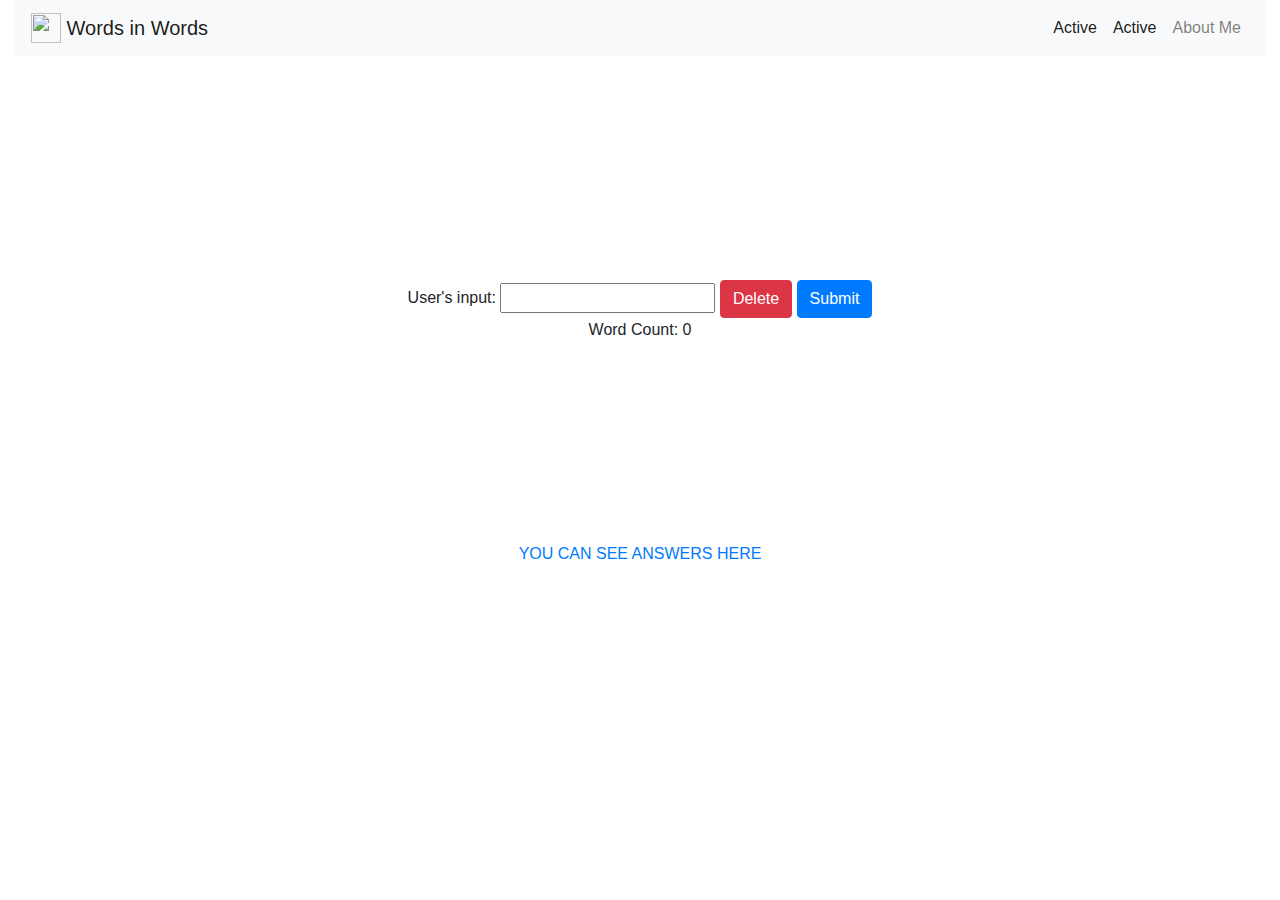
==== words-in-words-game-frontend/html/main.html @ d7725d17 "change html" ====
<!doctype html>
<html lang="en">
  <head>
    <title>Main</title>
    <!-- Required meta tags -->
    <meta charset="utf-8">
    <meta name="viewport" content="width=device-width, initial-scale=1, shrink-to-fit=no">

    <!-- Bootstrap CSS -->
    <link rel="stylesheet" href="https://stackpath.bootstrapcdn.com/bootstrap/4.3.1/css/bootstrap.min.css" integrity="sha384-ggOyR0iXCbMQv3Xipma34MD+dH/1fQ784/j6cY/iJTQUOhcWr7x9JvoRxT2MZw1T" crossorigin="anonymous">
    <link rel="stylesheet"  type="text/css" href="../styles/styles.css">
  </head>
  <body >
    <div class="container-fluid">
        <nav class="navbar navbar-expand-lg navbar-light bg-light">
            <a class="navbar-brand" href="../html/index.html">
                <img src="../image/W.png" width="30" height="30" class="d-inline-block align-top" alt="">
                <span>Words in Words</span>
            </a>
            <button class="navbar-toggler" type="button" data-toggle="collapse" data-target="#navbarNav" aria-controls="navbarNav" aria-expanded="false" aria-label="Toggle navigation">
                <span class="navbar-toggler-icon"></span>
            </button>
            <div class="collapse navbar-collapse justify-content-end" id="navbarNav">
                <ul class="navbar-nav">
                    <li class="nav-item">
                        <a class="nav-link active" href="../html/index.html">Active</a>
                    </li>
                    <li class="nav-item">
                        <a class="nav-link active" href="../html/index.html">Active</a>
                    </li>
                    <li class="nav-item">
                        <a class="nav-link" href="https://github.com/Rachel19940227">About Me</a>
                    </li>
                </ul>
            </div>
        </nav>
    </div>
    <div id="mainBody" class="d-flex justify-content-center align-items-center" style="min-height: 80vh;">
        <div class="container text-center">
            <div>
                <h1 id="userInputDisplay"></h1>
            </div>
            <div id="letterContainer" style="margin: 30px;"></div>
            <!-- Start of form -->
            <form id="wordForm">
                <label for="inputWord">User's input:</label>
                <input type="text" id="inputWord" name="inputWord">
                <button type="button" class="btn btn-danger" onclick="deleteLetter()">Delete</button>
                <button type="submit" id="submitButton" class="btn btn-primary">Submit</button>
            </form>
            <script src="https://code.jquery.com/jquery-3.6.0.min.js"></script>
            <div id="wordCount">Word Count: 0</div> <!-- Add the word count box -->
            <div id="resultDiv"></div>
            <div id="existingWordsBox" style="height: 200px"></div>
            <p id="link"><a href="../html/answers.html" id="searchLink">YOU CAN SEE ANSWERS HERE</a></p> 
            
        </div>
    </div>
    <!-- Optional JavaScript -->
    <!-- jQuery first, then Popper.js, then Bootstrap JS -->
    <script src="https://code.jquery.com/jquery-3.3.1.slim.js" integrity="sha384-q8i/X+965DzO0rT7abK41JStQIAqVgRVzpbzo5smXKp4YfRvH+8abtTE1Pi6jizo" crossorigin="anonymous"></script>
    <script src="https://cdnjs.cloudflare.com/ajax/libs/popper.js/1.14.7/umd/popper.min.js" integrity="sha384-UO2eT0CpHqdSJQ6hJty5KVphtPhzWj9WO1clHTMGa3JDZwrnQq4sF86dIHNDz0W1" crossorigin="anonymous"></script>
    <script src="https://stackpath.bootstrapcdn.com/bootstrap/4.3.1/js/bootstrap.min.js" integrity="sha384-JjSmVgyd0p3pXB1rRibZUAYoIIy6OrQ6VrjIEaFf/nJGzIxFDsf4x0xIM+B07jRM" crossorigin="anonymous"></script>
    <script src="../script/main.js"></script>
  </body>
</html>
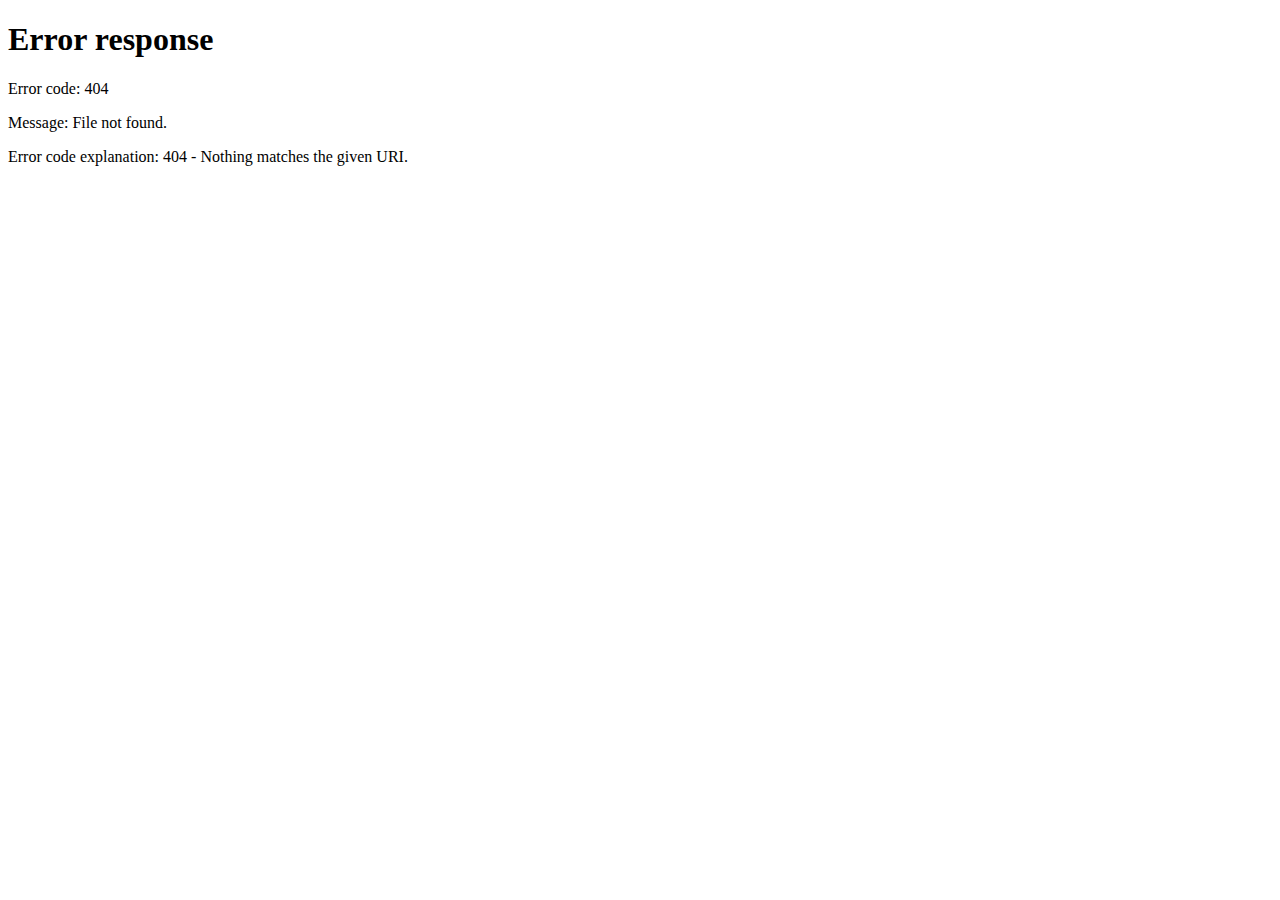
==== commit d2e86a63: "change html" ====
--- a/words-in-words-game-frontend/html/main.html
+++ b/words-in-words-game-frontend/html/main.html
@@ -13,7 +13,7 @@
   <body >
     <div class="container-fluid">
         <nav class="navbar navbar-expand-lg navbar-light bg-light">
-            <a class="navbar-brand" href="../html/index.html">
+            <a class="navbar-brand" href="../index.html">
                 <img src="../image/W.png" width="30" height="30" class="d-inline-block align-top" alt="">
                 <span>Words in Words</span>
             </a>
@@ -23,10 +23,7 @@
             <div class="collapse navbar-collapse justify-content-end" id="navbarNav">
                 <ul class="navbar-nav">
                     <li class="nav-item">
-                        <a class="nav-link active" href="../html/index.html">Active</a>
-                    </li>
-                    <li class="nav-item">
-                        <a class="nav-link active" href="../html/index.html">Active</a>
+                        <a class="nav-link active" href="../index.html">Active</a>
                     </li>
                     <li class="nav-item">
                         <a class="nav-link" href="https://github.com/Rachel19940227">About Me</a>
--- a/words-in-words-game-frontend/styles/styles.css
+++ b/words-in-words-game-frontend/styles/styles.css
@@ -0,0 +1,68 @@
+.letter {
+    display: inline-flex; /* Use flexbox */
+    justify-content: center; /* Center horizontally */
+    align-items: center; /* Center vertically */
+    width: 50px; /* Adjust the width as needed */
+    height: 50px; /* Adjust the height as needed */
+    line-height: 50px; /* Center the text vertically */
+    text-align: center; /* Center the text horizontally */
+    font-size: 2rem;
+    padding: 5px;
+    border: 1px solid rgb(0,123,255); /* Blue rounded borders */
+    border-radius: 5px; /* Rounded corners */
+    margin-right: 5px;
+    cursor: pointer;
+}
+.container-fluid{
+padding: 0;
+}
+
+
+#h1-center {
+    font-size: 4rem; /* Adjust the font size as needed */
+    color: #333; /* Text color */
+    padding-bottom: 50px; /* Add space below the h1 */
+}
+
+/* Style for h2 element */
+#h3-center {
+    font-size: 1.8rem; /* Adjust the font size as needed */
+    color: #555; /* Text color */
+    padding-top: 40px; /* Add space above the h2 */
+    padding-bottom: 15px; /* Add space below the h2 */
+}
+
+#link{
+    padding-top: 20px;
+    padding-bottom: 20px;
+}
+
+#h1-answer{
+    padding-top: 60px;
+    padding-bottom: 20px;
+}
+
+#existingWordsBox {
+    border: 1px solid #ccc;
+    padding: 10px;
+    margin-top: 10px;
+    display: flex;
+    flex-wrap: wrap;
+}
+/* Style individual word items */
+#existingWordsBox div {
+    margin: 5px;
+    padding: 5px;
+    border: 1px solid #000;
+}
+
+.wordBox {
+    border: none; /* Remove the border */
+    border-color: #ccc;
+    padding: 10px; /* Add padding for inner spacing */
+    margin: 10px 0; /* Add margin for spacing between words */
+    height: 35px;
+    background-color: #f8f8f8; /* Optional: Add background color */
+    display: inline-block; /* Make sure each word box takes only the necessary width */
+    border-radius: 5px; /* Optional: Add rounded corners */
+}
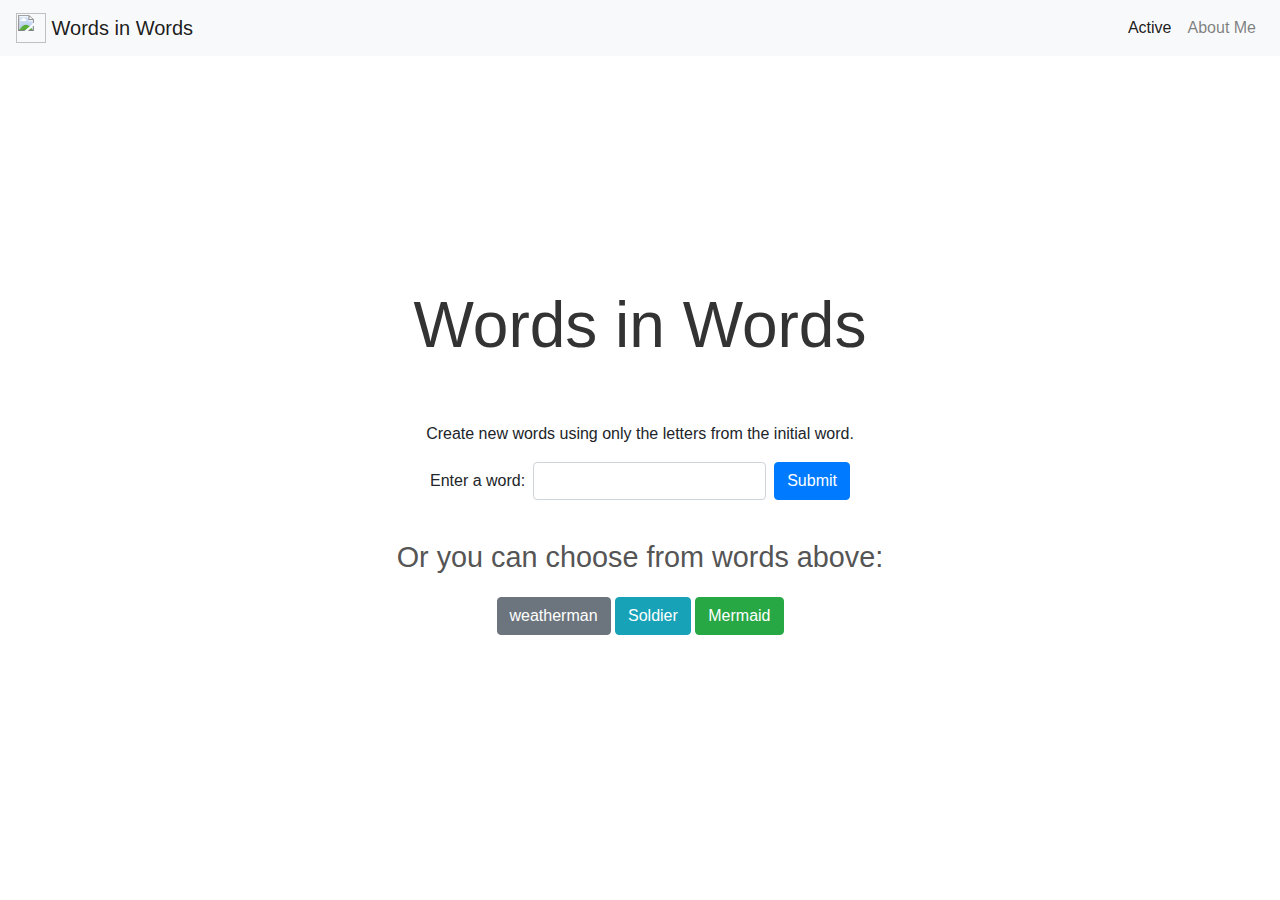
==== commit 5d5b03bc: "add link" ====
--- a/words-in-words-game-frontend/html/main.html
+++ b/words-in-words-game-frontend/html/main.html
@@ -10,7 +10,7 @@
     <link rel="stylesheet" href="https://stackpath.bootstrapcdn.com/bootstrap/4.3.1/css/bootstrap.min.css" integrity="sha384-ggOyR0iXCbMQv3Xipma34MD+dH/1fQ784/j6cY/iJTQUOhcWr7x9JvoRxT2MZw1T" crossorigin="anonymous">
     <link rel="stylesheet"  type="text/css" href="../styles/styles.css">
   </head>
-  <body >
+  <body>
     <div class="container-fluid">
         <nav class="navbar navbar-expand-lg navbar-light bg-light">
             <a class="navbar-brand" href="../index.html">
@@ -49,8 +49,7 @@
             <div id="wordCount">Word Count: 0</div> <!-- Add the word count box -->
             <div id="resultDiv"></div>
             <div id="existingWordsBox" style="height: 200px"></div>
-            <p id="link"><a href="../html/answers.html" id="searchLink">YOU CAN SEE ANSWERS HERE</a></p> 
-            
+            <p id="link"><a href="answers.html" id="searchLink">YOU CAN SEE ANSWERS HERE</a></p> 
         </div>
     </div>
     <!-- Optional JavaScript -->
@@ -61,4 +60,3 @@
     <script src="../script/main.js"></script>
   </body>
 </html>
-
